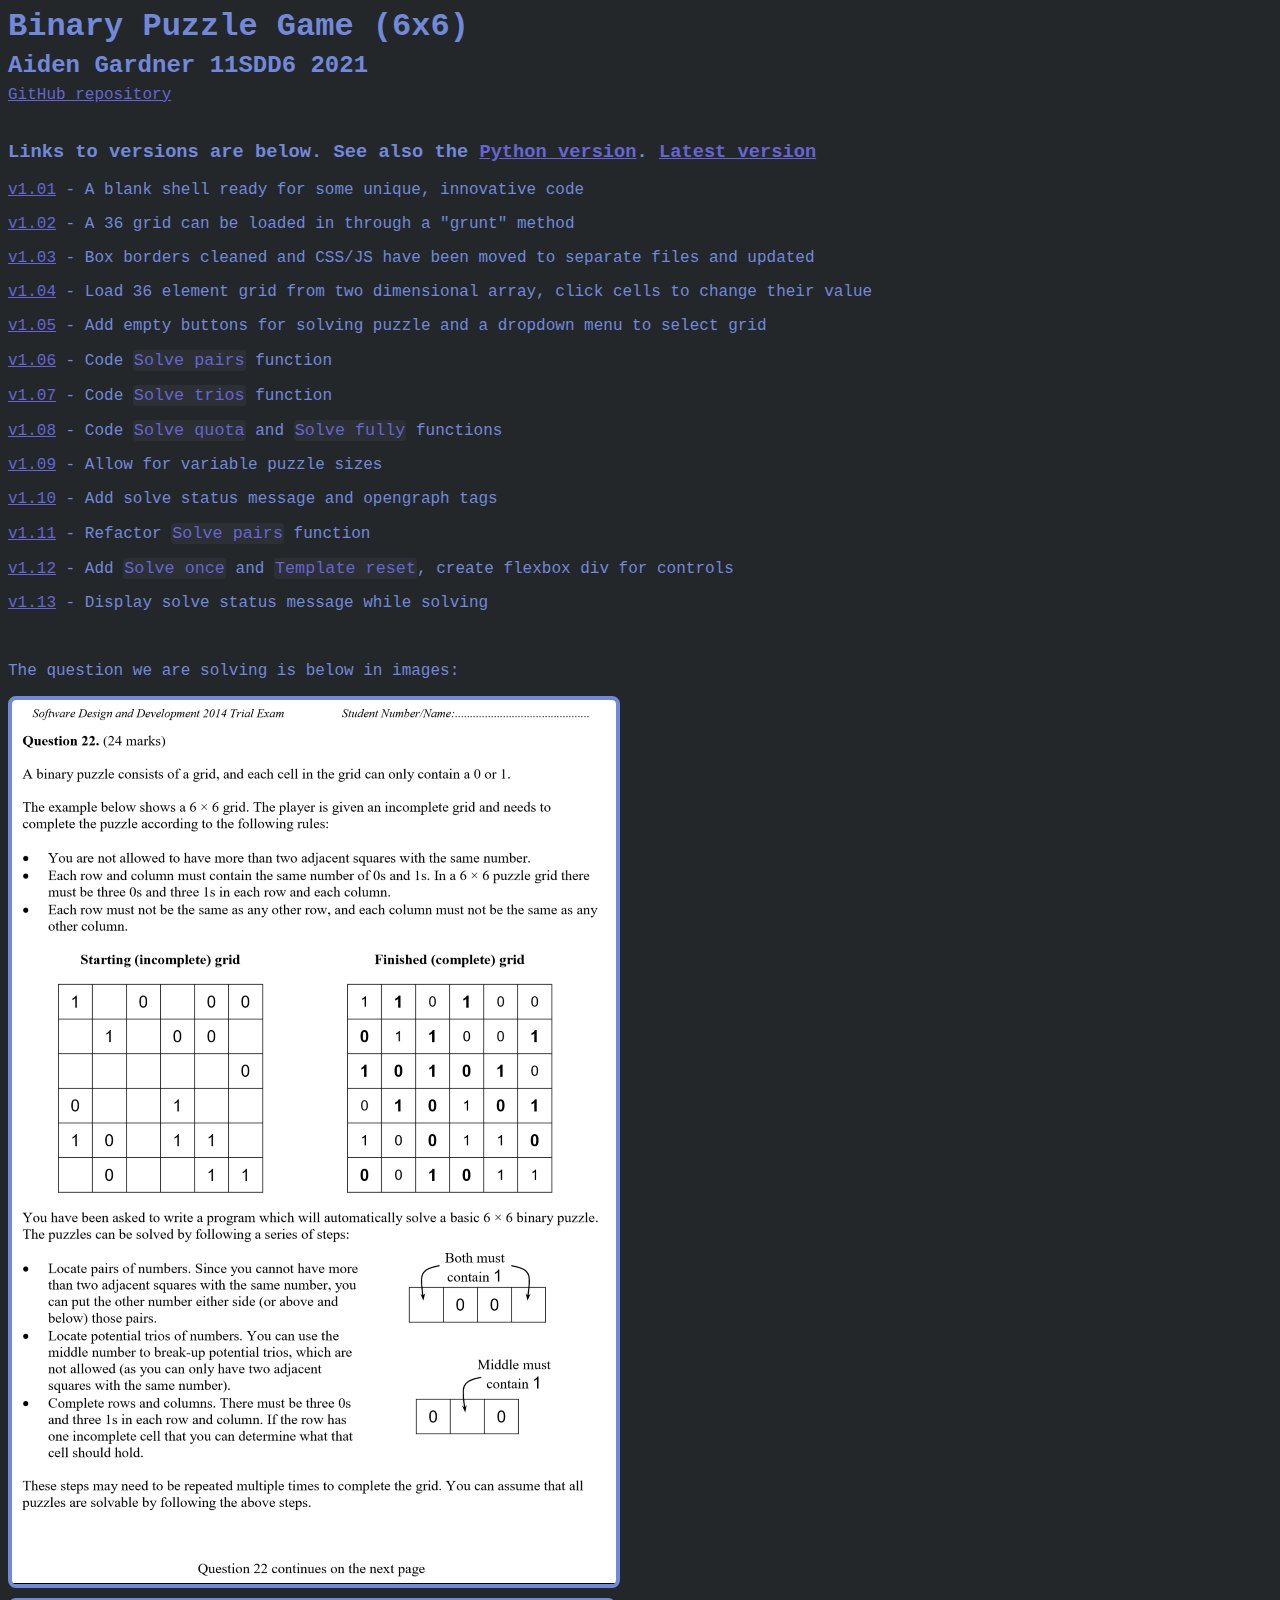
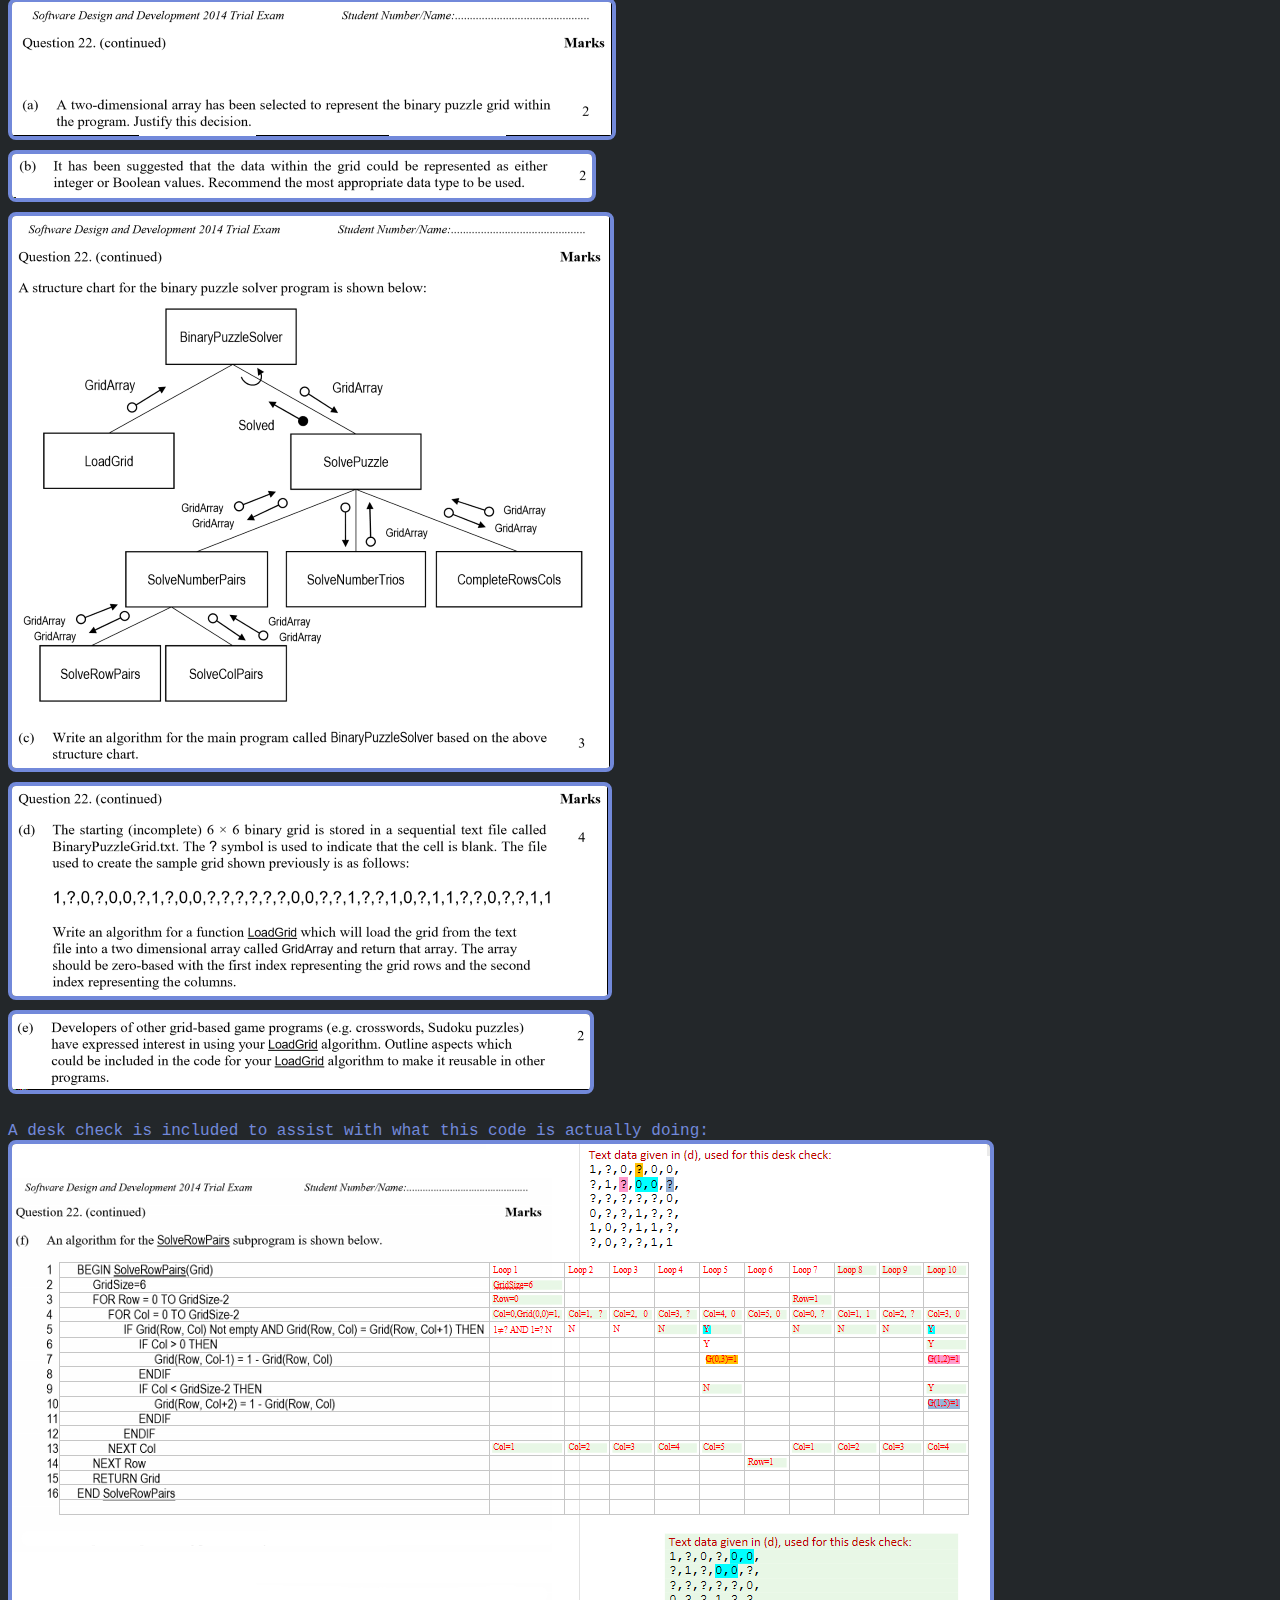
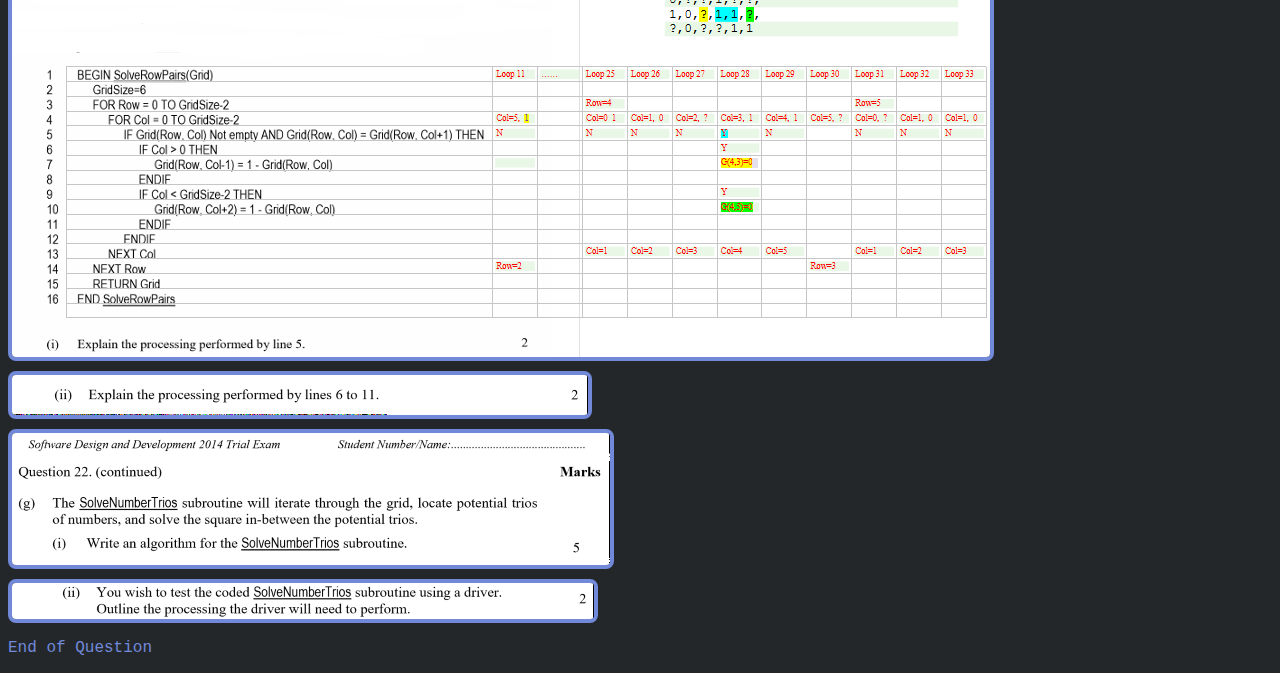
==== index.html @ df545eb0 "Add delay for processSS if cell was empty" ====
﻿<!DOCTYPE html>
<html>
<head>
    <meta charset="utf-8">
    <title>Home - Binary Puzzle 6x6</title>
	<link rel="icon" href="images/binarypuzzle.png">
    <style type="text/css">
        /* 26/4/21 Update index page CSS for text and image styling */
        * {
            background-color: #23272A;
            font-family: "Consolas", "Courier";
            color: #7289DA;
        }

        div#header * {margin: 7px 0px 0px 0px}
        a {color:#6665d2}

        div#question img {
            border: 4px solid #7289DA;
            border-radius: 8px;
            margin-bottom: 10px;
            display: block;
        }
        
        code {
            color: #6665d2;
            background-color: #2C2F33;
            padding: 1px;
            font-size: 105%;
            border-radius: 3px;
        }
    </style>

    <!-- Opengraph tags -->
    <meta property="og:type" content="website">
    <meta property="og:site_name" content="Aiden Gardner • 11SDD6 • Term 2 2021">
    <meta property="og:title" content="Home - Binary Puzzle 6x6">
    <meta property="og:description" content="My Term 2 Software Design & Development assessment. It's a Binary Puzzle solver primarily for 6x6 puzzles, but any size grid can be loaded. Select the most recent version for updated changes.">
    <meta property="og:image" content="/binary-puzzle/images/binarypuzzle.png">
    <meta name="theme-color" content="#6665d2">
</head>
<body>
    <!-- 26/4/21 Index page revised with new CSS and structure -->
    <div id="header">
        <h1>Binary Puzzle Game (6x6)</h1>
        <h2>Aiden Gardner 11SDD6 2021</h2>
        <p><a href="https://github.com/aiden2480/binary-puzzle/">GitHub repository</a></p>
    </div>
    <br />

    <!-- Version links -->
    <h3>Links to versions are below. See also the <a href="https://github.com/aiden2480/binary-puzzle/tree/main/python" target="_blank">Python version</a>. <a href="latest.html">Latest version</a></h3>
    <p><a href="puz101.html" target="_blank">v1.01</a> - A blank shell ready for some unique, innovative code</p>
    <p><a href="puz102.html" target="_blank">v1.02</a> - A 36 grid can be loaded in through a "grunt" method</p>
    <p><a href="puz103.html" target="_blank">v1.03</a> - Box borders cleaned and CSS/JS have been moved to separate files and updated</p>
    <p><a href="puz104.html" target="_blank">v1.04</a> - Load 36 element grid from two dimensional array, click cells to change their value</p>
    <p><a href="puz105.html" target="_blank">v1.05</a> - Add empty buttons for solving puzzle and a dropdown menu to select grid</p>
    <p><a href="puz106.html" target="_blank">v1.06</a> - Code <code>Solve pairs</code> function</p>
    <p><a href="puz107.html" target="_blank">v1.07</a> - Code <code>Solve trios</code> function</p>
    <p><a href="puz108.html" target="_blank">v1.08</a> - Code <code>Solve quota</code> and <code>Solve fully</code> functions</p>
    <p><a href="puz109.html" target="_blank">v1.09</a> - Allow for variable puzzle sizes</p>
    <p><a href="puz110.html" target="_blank">v1.10</a> - Add solve status message and opengraph tags</p>
    <p><a href="puz111.html" target="_blank">v1.11</a> - Refactor <code>Solve pairs</code> function</p>
    <p><a href="puz112.html" target="_blank">v1.12</a> - Add <code>Solve once</code> and <code>Template reset</code>, create flexbox div for controls</p>
    <p><a href="puz113.html" target="_blank">v1.13</a> - Display solve status message while solving</p>
    <br />
    
    <!-- Instructions -->
    <div id="question">
        <p>The question we are solving is below in images:</p>
        <img src="images/22_QuestionSetup.png" width="604" height="884" alt="" />
        <img src="images/22a-2D_arrays.png" width="600" height="134" alt="" />
        <img src="images/22b-DataTypes.png" width="580" height="44" alt="" />
        <img src="images/22c-StructureChart.png" width="598" height="552" alt="" />
        <img src="images/22d-MainAlgorithm.png" width="596" height="210" alt="" />
        <img src="images/22e-reusableCode.png" width="578" height="76" alt="" />
        <br />

        <span>A desk check is included to assist with what this code is actually doing: </span>
        <img src="images/22fi-SolveRowPairs-DeskCheck.png" width="978" height="813" alt="" />
        <img src="images/22fii-Lines6and7.png" width="576" height="40" alt="" />
        <img src="images/22Gi-writeAlgorithm.png" width="598" height="132" alt="" />
        <img src="images/22Gii-driverForTesting.png" width="582" height="36" alt="" />
        <p>End of Question</p>
    </div>
</body>
</html>
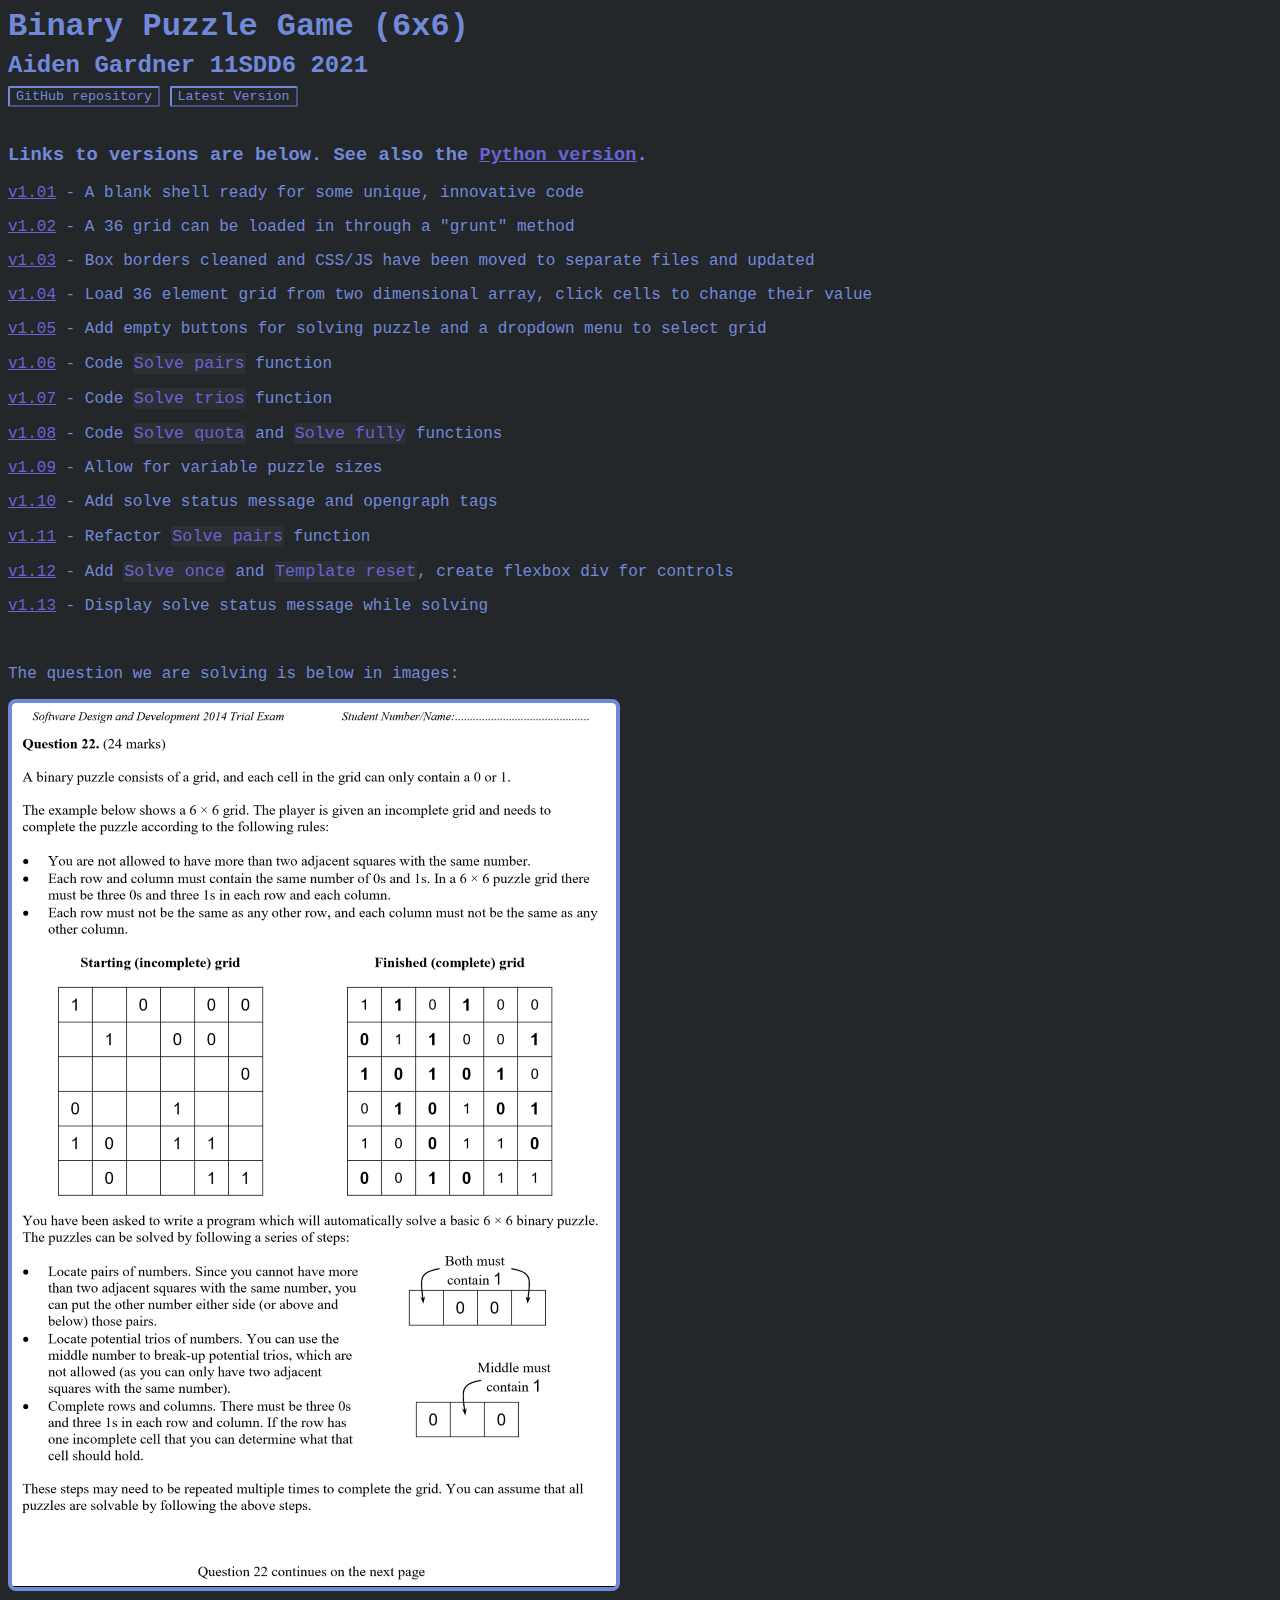
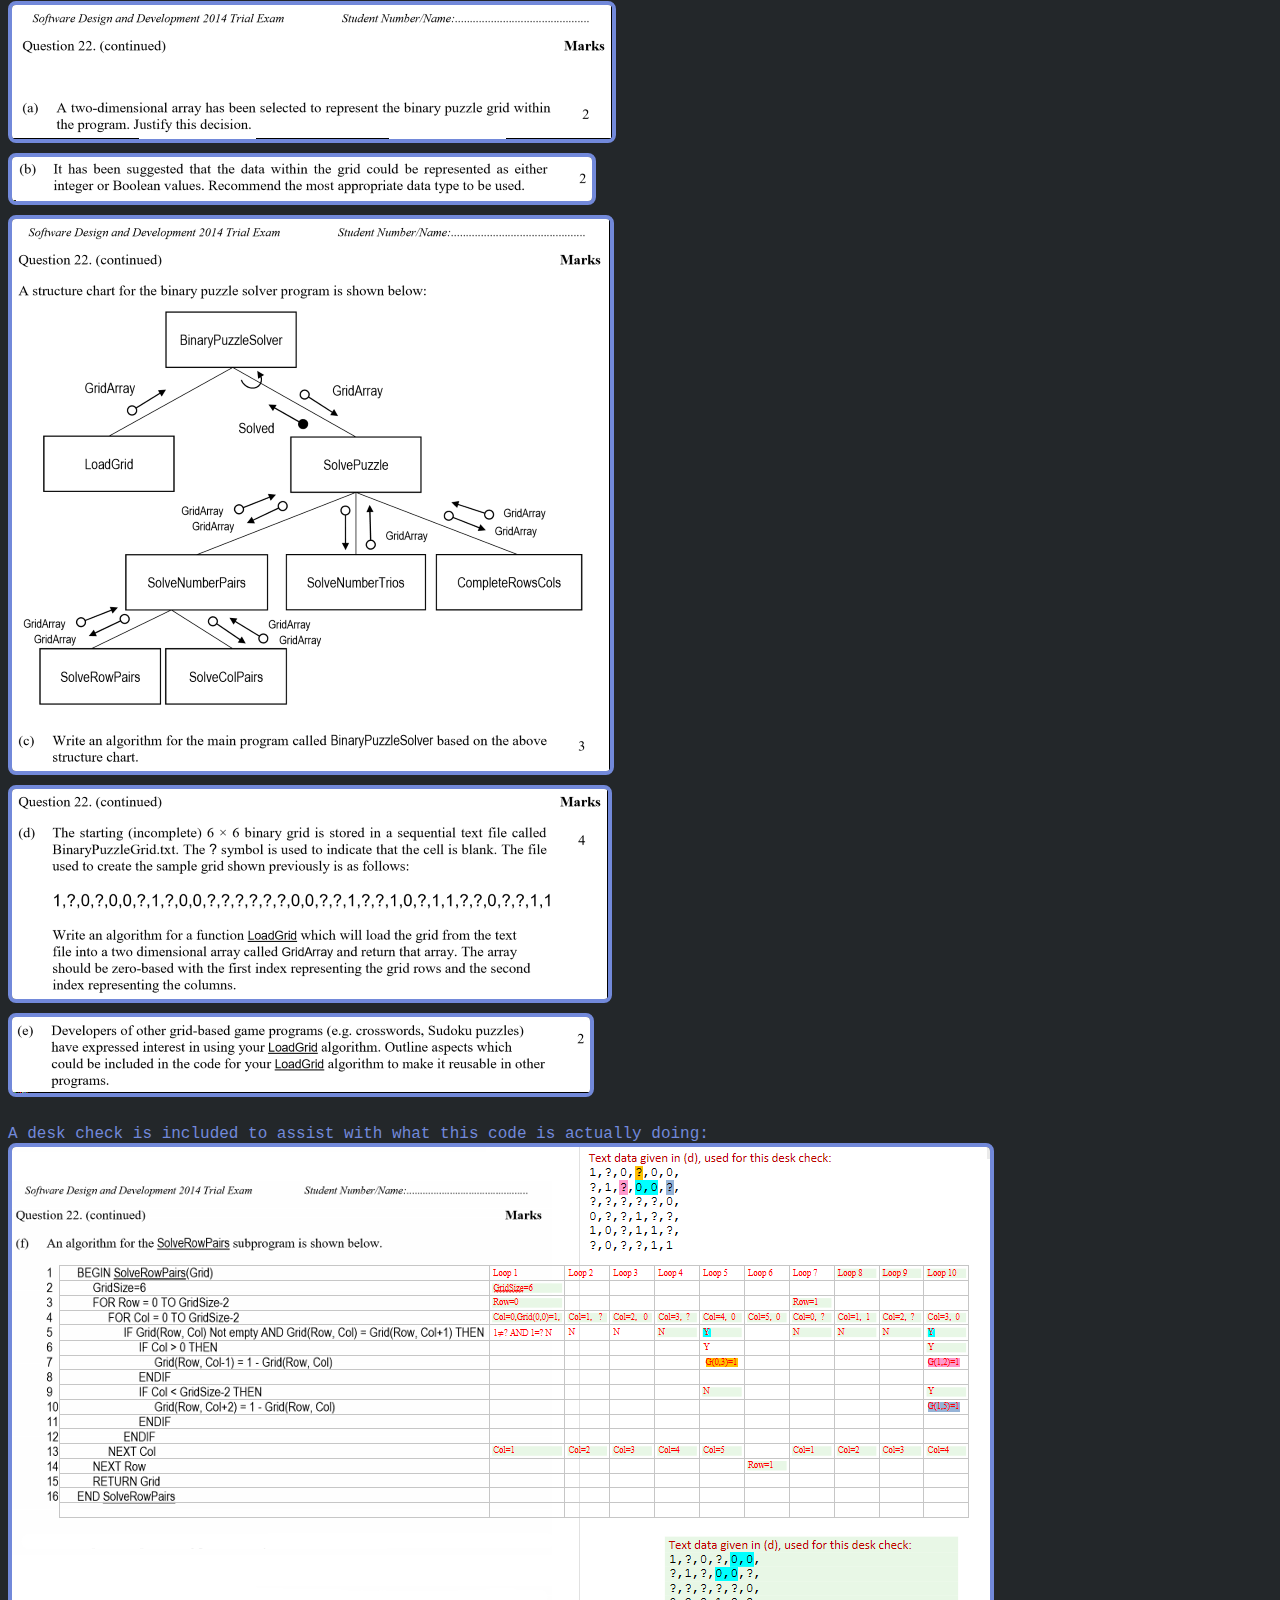
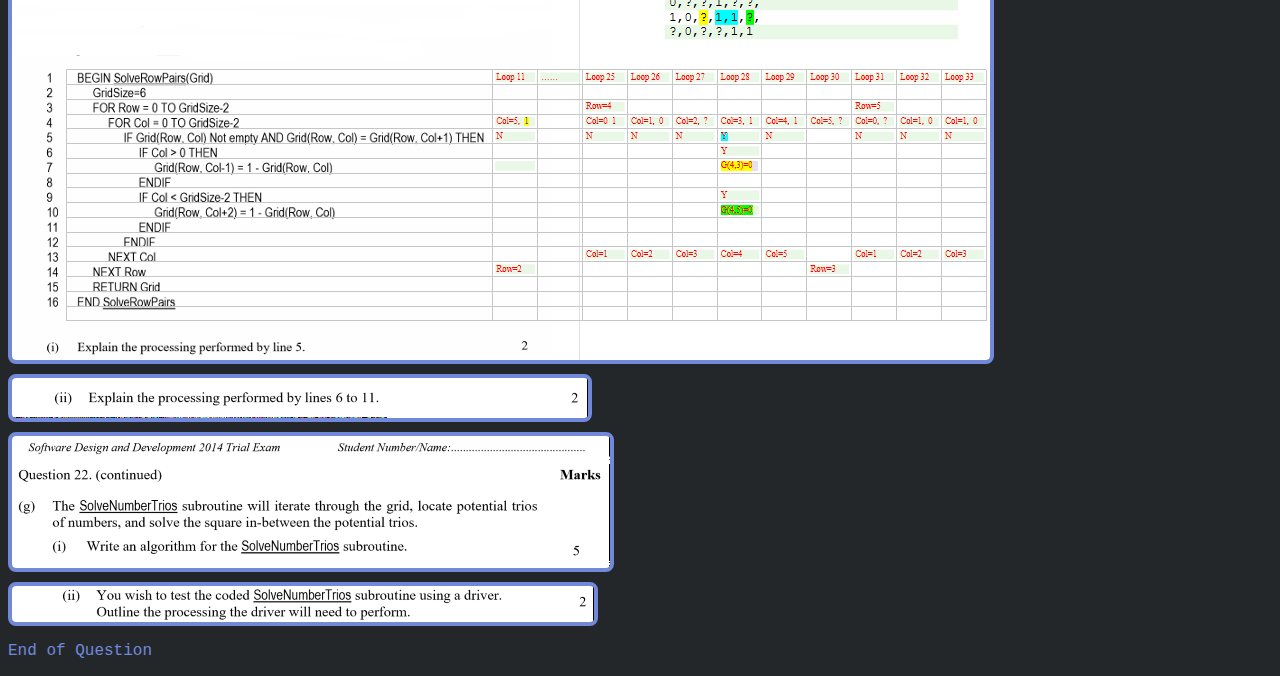
==== commit 9d5ecf49: "Add PWA install button * Fix `start_url` path * Add title to `latest.html` * Try to update cache ver" ====
--- a/index.html
+++ b/index.html
@@ -29,7 +29,46 @@
             font-size: 105%;
             border-radius: 3px;
         }
+
+        button {
+            cursor: pointer;
+            border-width: 2px;
+            border-radius: 2px;
+            border-color: #7289DA;
+        }
+
+        #pwa-installer {
+            opacity: 0;
+            transition: opacity 300ms ease-in-out;
+        }
+
+        #pwa-installer.available {
+            opacity: 1;
+        }
     </style>
+
+    <!-- PWA stuff -->
+    <link rel="manifest" href="manifest.json">
+    <link rel="apple-touch-icon" href="images/appleicon.png">
+    <script>
+        if ("serviceWorker" in navigator && !["localhost", "127.0.0.1", ""].includes(window.location.hostname)) {
+            navigator.serviceWorker.register("/binary-puzzle/sw.js", { scope: "/binary-puzzle/" })
+            .then(function(registration) {
+                console.log("[SW] Service Worker Registered");
+            });
+
+            navigator.serviceWorker.ready.then(function(registration) {
+                console.log("[SW] Service Worker Ready");
+            });
+        }
+
+        var installPrompt;
+        window.addEventListener("beforeinstallprompt", (e) => {
+            e.preventDefault();
+            installPrompt = e;
+            document.getElementById("pwa-installer").classList.add("available");
+        });
+    </script>
 
     <!-- Opengraph tags -->
     <meta property="og:type" content="website">
@@ -44,25 +83,27 @@
     <div id="header">
         <h1>Binary Puzzle Game (6x6)</h1>
         <h2>Aiden Gardner 11SDD6 2021</h2>
-        <p><a href="https://github.com/aiden2480/binary-puzzle/">GitHub repository</a></p>
+        <button onclick="window.location.href='https://github.com/aiden2480/binary-puzzle/'">GitHub repository</button>
+        <button onclick="window.location.href='latest.html'">Latest Version</button>
+        <button onclick="installPrompt.prompt()" id="pwa-installer">Install App</button>
     </div>
     <br />
 
     <!-- Version links -->
-    <h3>Links to versions are below. See also the <a href="https://github.com/aiden2480/binary-puzzle/tree/main/python" target="_blank">Python version</a>. <a href="latest.html">Latest version</a></h3>
-    <p><a href="puz101.html" target="_blank">v1.01</a> - A blank shell ready for some unique, innovative code</p>
-    <p><a href="puz102.html" target="_blank">v1.02</a> - A 36 grid can be loaded in through a "grunt" method</p>
-    <p><a href="puz103.html" target="_blank">v1.03</a> - Box borders cleaned and CSS/JS have been moved to separate files and updated</p>
-    <p><a href="puz104.html" target="_blank">v1.04</a> - Load 36 element grid from two dimensional array, click cells to change their value</p>
-    <p><a href="puz105.html" target="_blank">v1.05</a> - Add empty buttons for solving puzzle and a dropdown menu to select grid</p>
-    <p><a href="puz106.html" target="_blank">v1.06</a> - Code <code>Solve pairs</code> function</p>
-    <p><a href="puz107.html" target="_blank">v1.07</a> - Code <code>Solve trios</code> function</p>
-    <p><a href="puz108.html" target="_blank">v1.08</a> - Code <code>Solve quota</code> and <code>Solve fully</code> functions</p>
-    <p><a href="puz109.html" target="_blank">v1.09</a> - Allow for variable puzzle sizes</p>
-    <p><a href="puz110.html" target="_blank">v1.10</a> - Add solve status message and opengraph tags</p>
-    <p><a href="puz111.html" target="_blank">v1.11</a> - Refactor <code>Solve pairs</code> function</p>
-    <p><a href="puz112.html" target="_blank">v1.12</a> - Add <code>Solve once</code> and <code>Template reset</code>, create flexbox div for controls</p>
-    <p><a href="puz113.html" target="_blank">v1.13</a> - Display solve status message while solving</p>
+    <h3>Links to versions are below. See also the <a href="https://github.com/aiden2480/binary-puzzle/tree/main/python" target="_blank">Python version</a>.</h3>
+    <p><a href="puz101.html">v1.01</a> - A blank shell ready for some unique, innovative code</p>
+    <p><a href="puz102.html">v1.02</a> - A 36 grid can be loaded in through a "grunt" method</p>
+    <p><a href="puz103.html">v1.03</a> - Box borders cleaned and CSS/JS have been moved to separate files and updated</p>
+    <p><a href="puz104.html">v1.04</a> - Load 36 element grid from two dimensional array, click cells to change their value</p>
+    <p><a href="puz105.html">v1.05</a> - Add empty buttons for solving puzzle and a dropdown menu to select grid</p>
+    <p><a href="puz106.html">v1.06</a> - Code <code>Solve pairs</code> function</p>
+    <p><a href="puz107.html">v1.07</a> - Code <code>Solve trios</code> function</p>
+    <p><a href="puz108.html">v1.08</a> - Code <code>Solve quota</code> and <code>Solve fully</code> functions</p>
+    <p><a href="puz109.html">v1.09</a> - Allow for variable puzzle sizes</p>
+    <p><a href="puz110.html">v1.10</a> - Add solve status message and opengraph tags</p>
+    <p><a href="puz111.html">v1.11</a> - Refactor <code>Solve pairs</code> function</p>
+    <p><a href="puz112.html">v1.12</a> - Add <code>Solve once</code> and <code>Template reset</code>, create flexbox div for controls</p>
+    <p><a href="puz113.html">v1.13</a> - Display solve status message while solving</p>
     <br />
     
     <!-- Instructions -->
